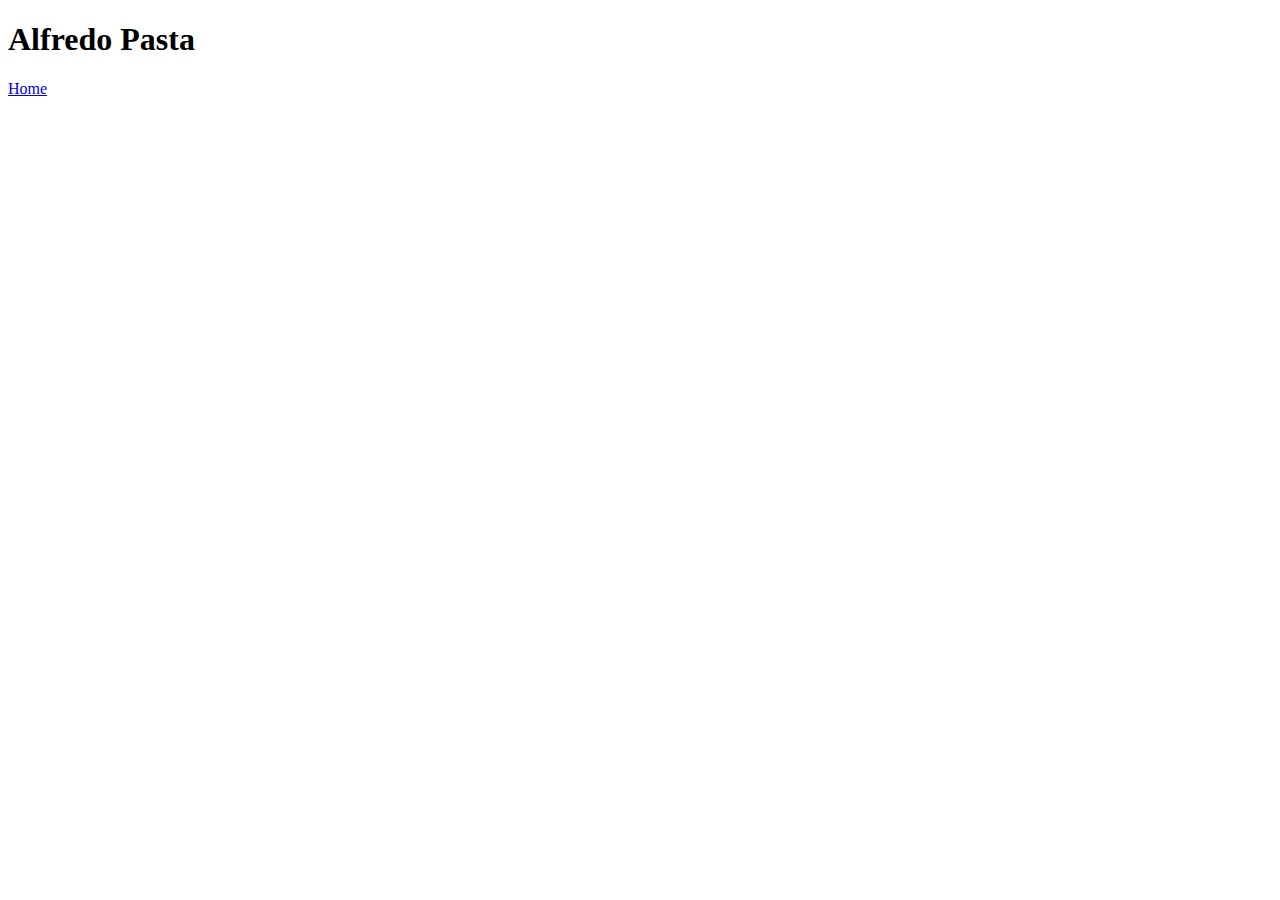
==== recipes/alfredo.html @ 66dbbe3f "Add recipes folders and first recipe page, add link to/from index.html" ====
<!DOCTYPE html>
<html lang="en">
<head>
    <meta charset="UTF-8">
    <meta http-equiv="X-UA-Compatible" content="IE=edge">
    <meta name="viewport" content="width=device-width, initial-scale=1.0">
    <title>Document</title>
</head>
<body>
    <h1>Alfredo Pasta</h1>

    <a href="../index.html">Home</a>
</body>
</html>
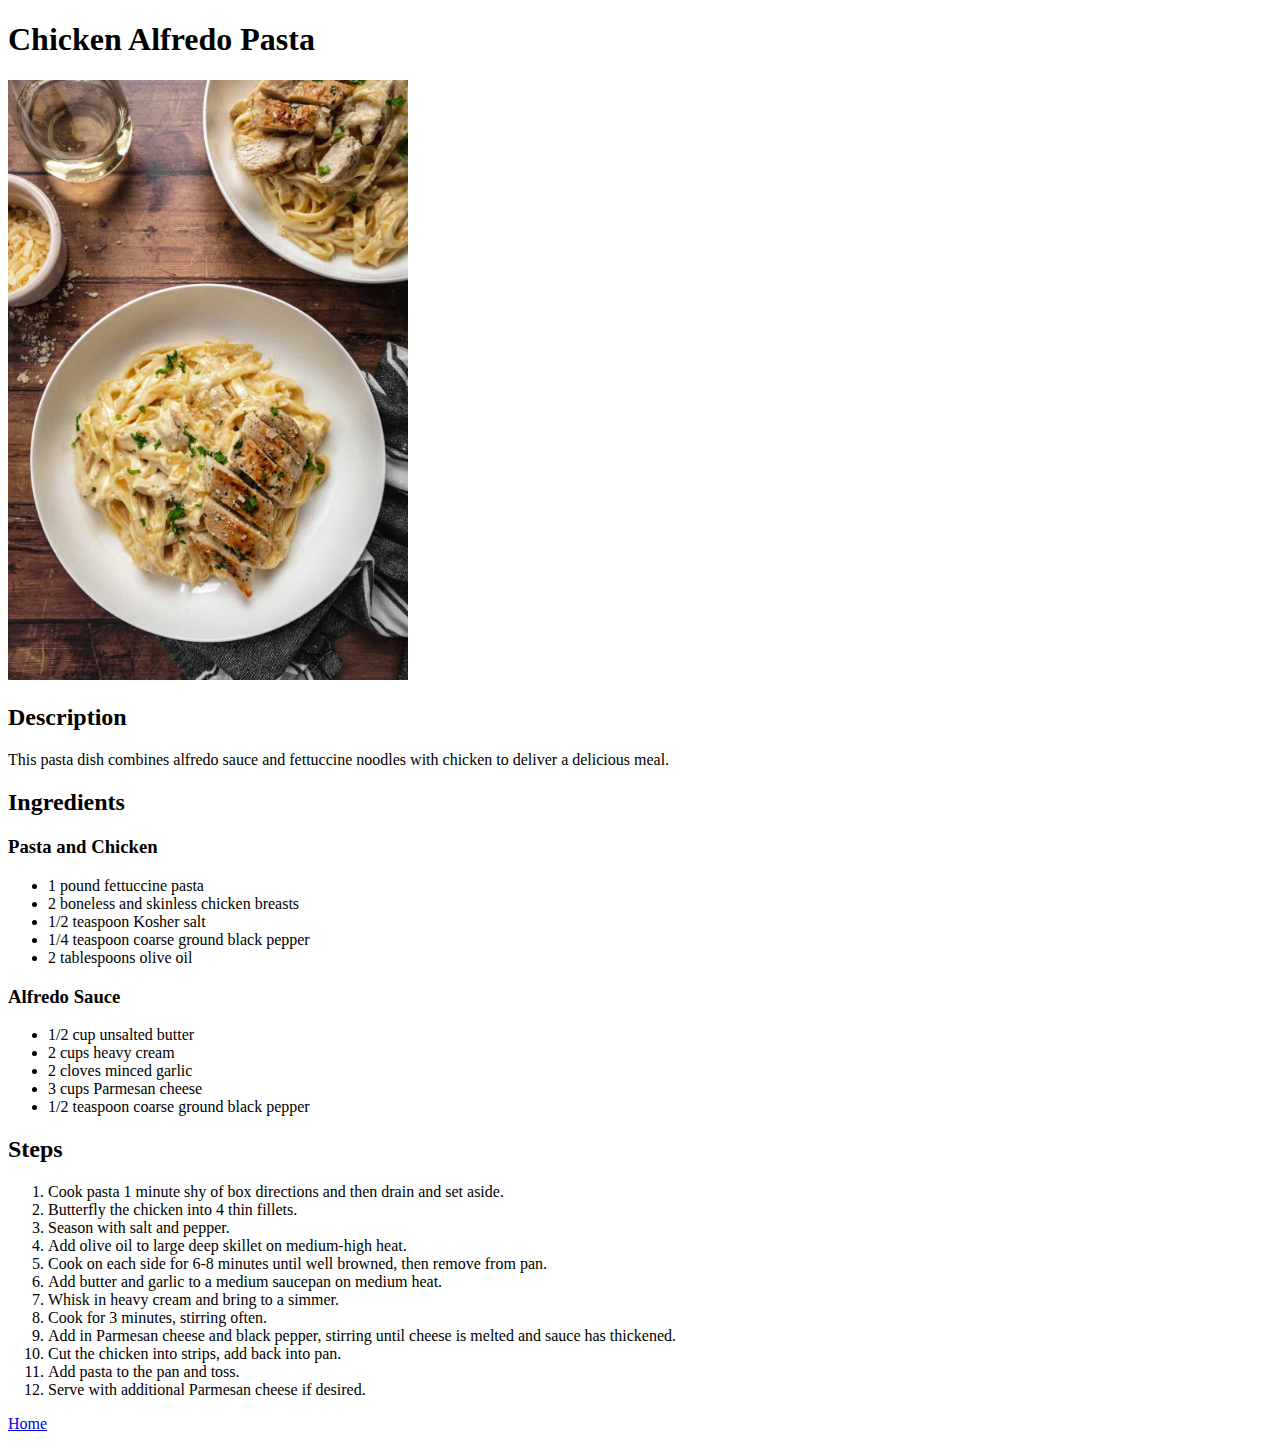
==== commit 1908bfb1: "Add recipes information to alfredo.html and alfredo.jpg picture" ====
--- a/recipes/alfredo.html
+++ b/recipes/alfredo.html
@@ -4,11 +4,49 @@
     <meta charset="UTF-8">
     <meta http-equiv="X-UA-Compatible" content="IE=edge">
     <meta name="viewport" content="width=device-width, initial-scale=1.0">
-    <title>Document</title>
+    <title>Chicken Alfredo Pasta</title>
 </head>
 <body>
-    <h1>Alfredo Pasta</h1>
-
-    <a href="../index.html">Home</a>
+    <h1>Chicken Alfredo Pasta</h1>
+    <img src="./alfredo.jpg" alt="Chicken Alfredo Pasta" width="400">
+    <h2>Description</h2>
+    <p>This pasta dish combines alfredo sauce and fettuccine noodles with chicken to deliver a delicious meal.</p>
+    <p>
+        <h2>Ingredients</h2>
+        <h3>Pasta and Chicken</h3>
+        <ul>
+            <li>1 pound fettuccine pasta</li>
+            <li>2 boneless and skinless chicken breasts</li>
+            <li>1/2 teaspoon Kosher salt</li>
+            <li>1/4 teaspoon coarse ground black pepper</li>
+            <li>2 tablespoons olive oil</li>
+        </ul>
+        <h3>Alfredo Sauce</h3>
+        <ul>
+            <li>1/2 cup unsalted butter</li>
+            <li>2 cups heavy cream</li>
+            <li>2 cloves minced garlic</li>
+            <li>3 cups Parmesan cheese</li>
+            <li>1/2 teaspoon coarse ground black pepper</li>
+        </ul>
+        <h2>Steps</h2>
+        <ol>
+            <li>Cook pasta 1 minute shy of box directions and then drain and set aside.</li>
+            <li>Butterfly the chicken into 4 thin fillets.</li>
+            <li>Season with salt and pepper.</li>
+            <li>Add olive oil to large deep skillet on medium-high heat.</li>
+            <li>Cook on each side for 6-8 minutes until well browned, then remove from pan.</li>
+            <li>Add butter and garlic to a medium saucepan on medium heat.</li>
+            <li>Whisk in heavy cream and bring to a simmer.</li>
+            <li>Cook for 3 minutes, stirring often.</li>
+            <li>Add in Parmesan cheese and black pepper, stirring until cheese is melted and sauce has thickened.</li>
+            <li>Cut the chicken into strips, add back into pan.</li>
+            <li>Add pasta to the pan and toss.</li>
+            <li>Serve with additional Parmesan cheese if desired.</li>
+        </ol>
+    </p>
+   
+   
+    <p> <a href="../index.html">Home</a> </p>
 </body>
 </html>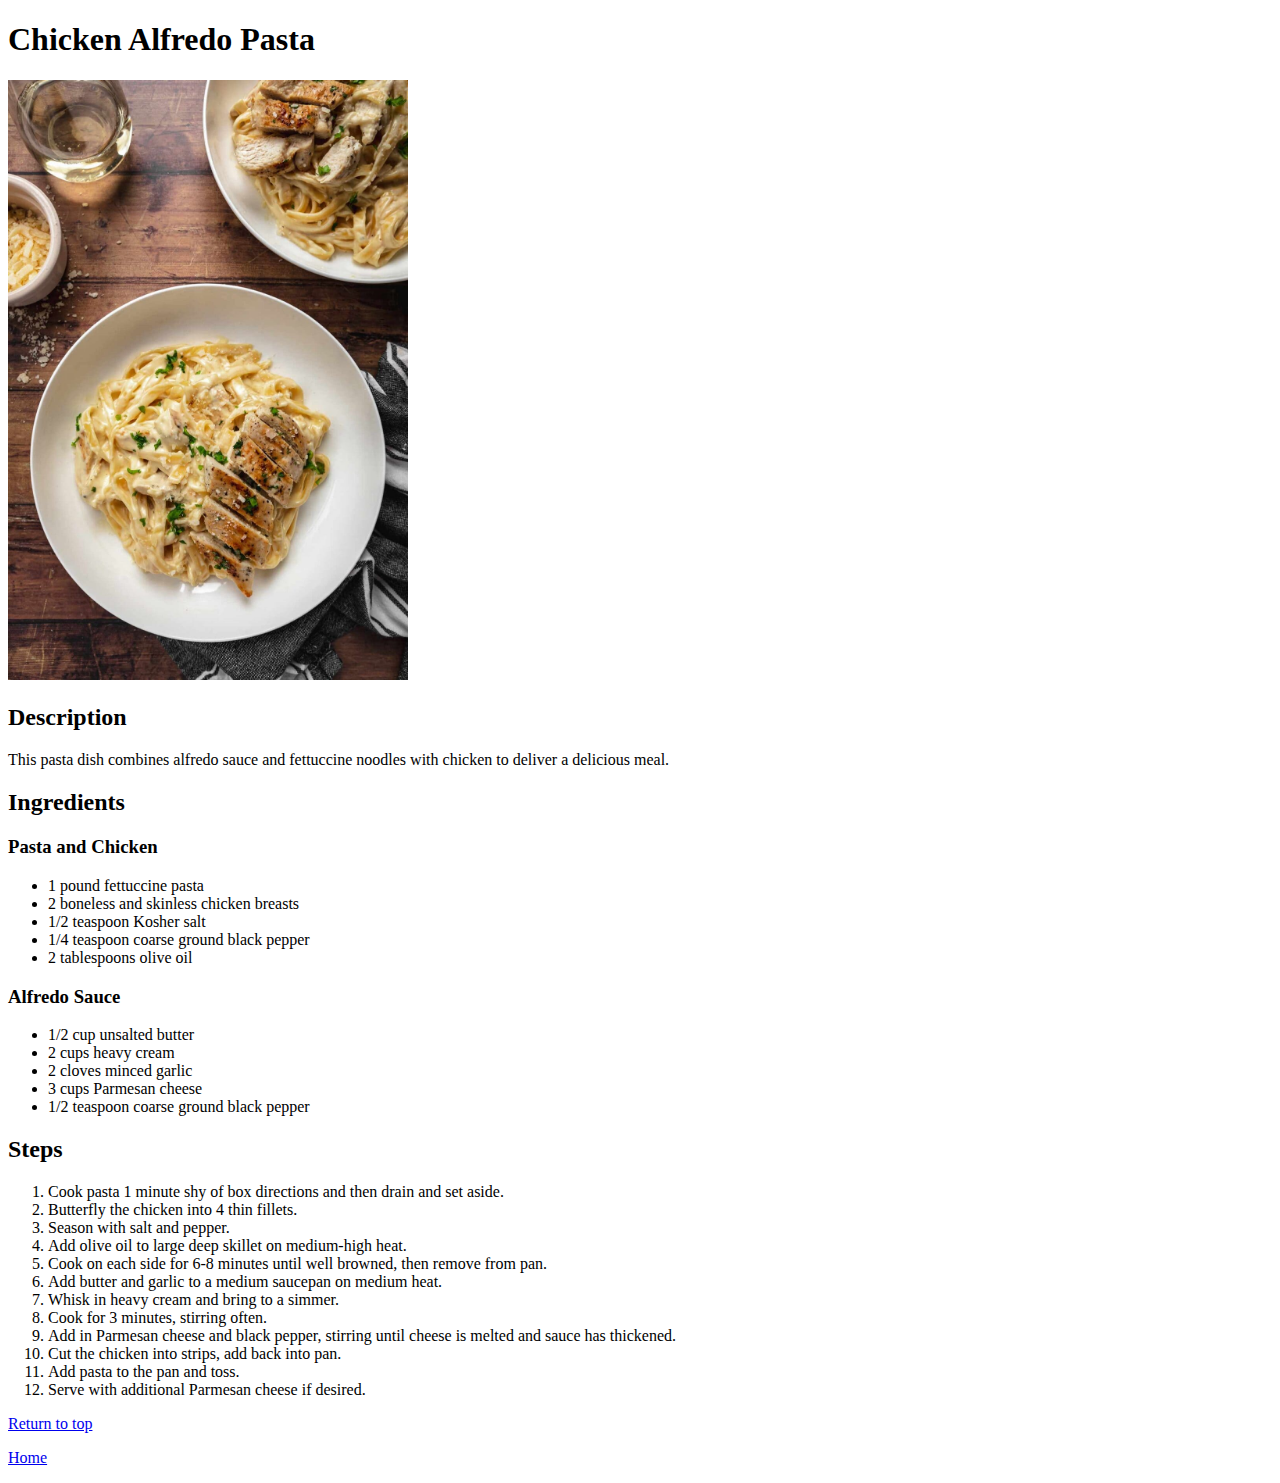
==== commit bbbcc249: "Add descriptions to eggs.html and quesadillas.html and return to top" ====
--- a/recipes/alfredo.html
+++ b/recipes/alfredo.html
@@ -7,7 +7,7 @@
     <title>Chicken Alfredo Pasta</title>
 </head>
 <body>
-    <h1>Chicken Alfredo Pasta</h1>
+    <h1 id="header">Chicken Alfredo Pasta</h1>
     <img src="./alfredo.jpg" alt="Chicken Alfredo Pasta" width="400">
     <h2>Description</h2>
     <p>This pasta dish combines alfredo sauce and fettuccine noodles with chicken to deliver a delicious meal.</p>
@@ -46,7 +46,7 @@
         </ol>
     </p>
    
-   
+    <p><a href="#header">Return to top</a></p>
     <p> <a href="../index.html">Home</a> </p>
 </body>
 </html>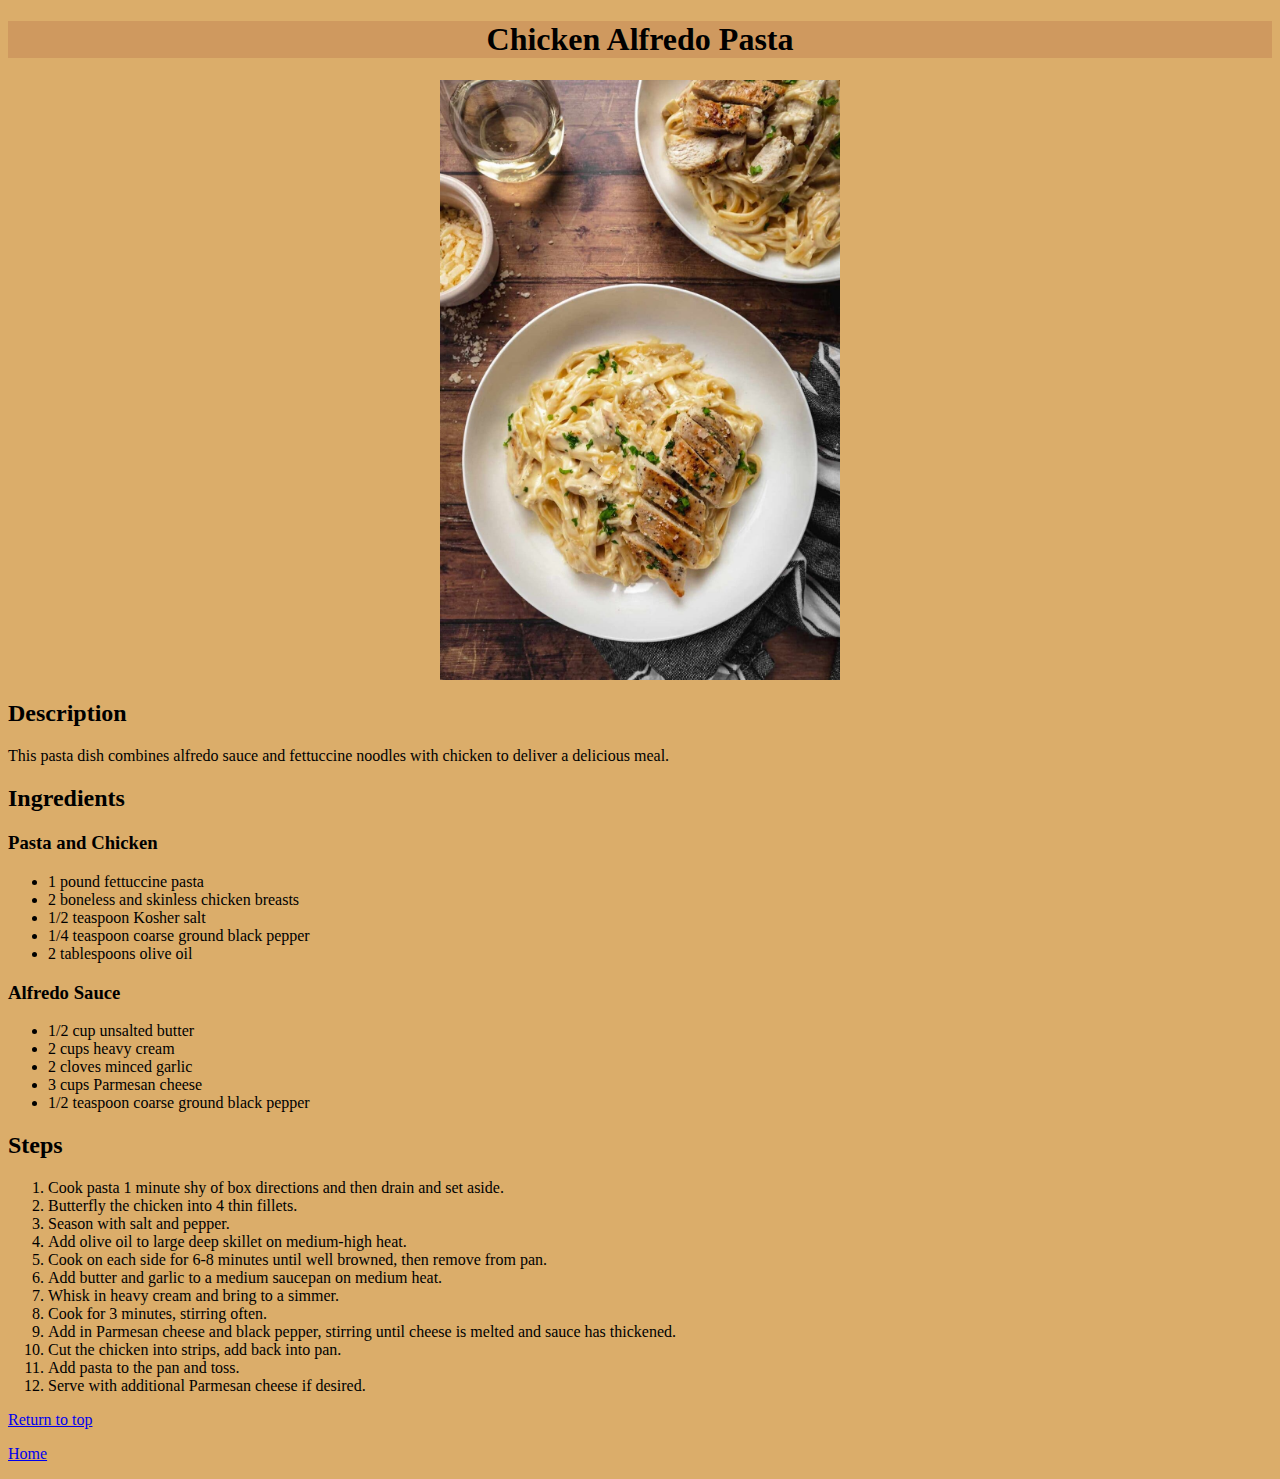
==== commit 6d6c0c24: "Add CSS file and make updates to recipe site" ====
--- a/recipes/alfredo.html
+++ b/recipes/alfredo.html
@@ -5,10 +5,11 @@
     <meta http-equiv="X-UA-Compatible" content="IE=edge">
     <meta name="viewport" content="width=device-width, initial-scale=1.0">
     <title>Chicken Alfredo Pasta</title>
+    <link rel="stylesheet" href="../style.css">
 </head>
-<body>
+<body style="background-color: #DBAD6A;">
     <h1 id="header">Chicken Alfredo Pasta</h1>
-    <img src="./alfredo.jpg" alt="Chicken Alfredo Pasta" width="400">
+    <img class="cntr" src="./alfredo.jpg" alt="Chicken Alfredo Pasta" width="400">
     <h2>Description</h2>
     <p>This pasta dish combines alfredo sauce and fettuccine noodles with chicken to deliver a delicious meal.</p>
     <p>
--- a/style.css
+++ b/style.css
@@ -0,0 +1,12 @@
+#header{
+    text-align: center;
+    background-color: #CF995F;
+}
+.cntr{
+    display: block;
+    margin-left: auto;
+    margin-right: auto;
+}
+.test{
+    font-family: Garamond,sans-serif;
+}